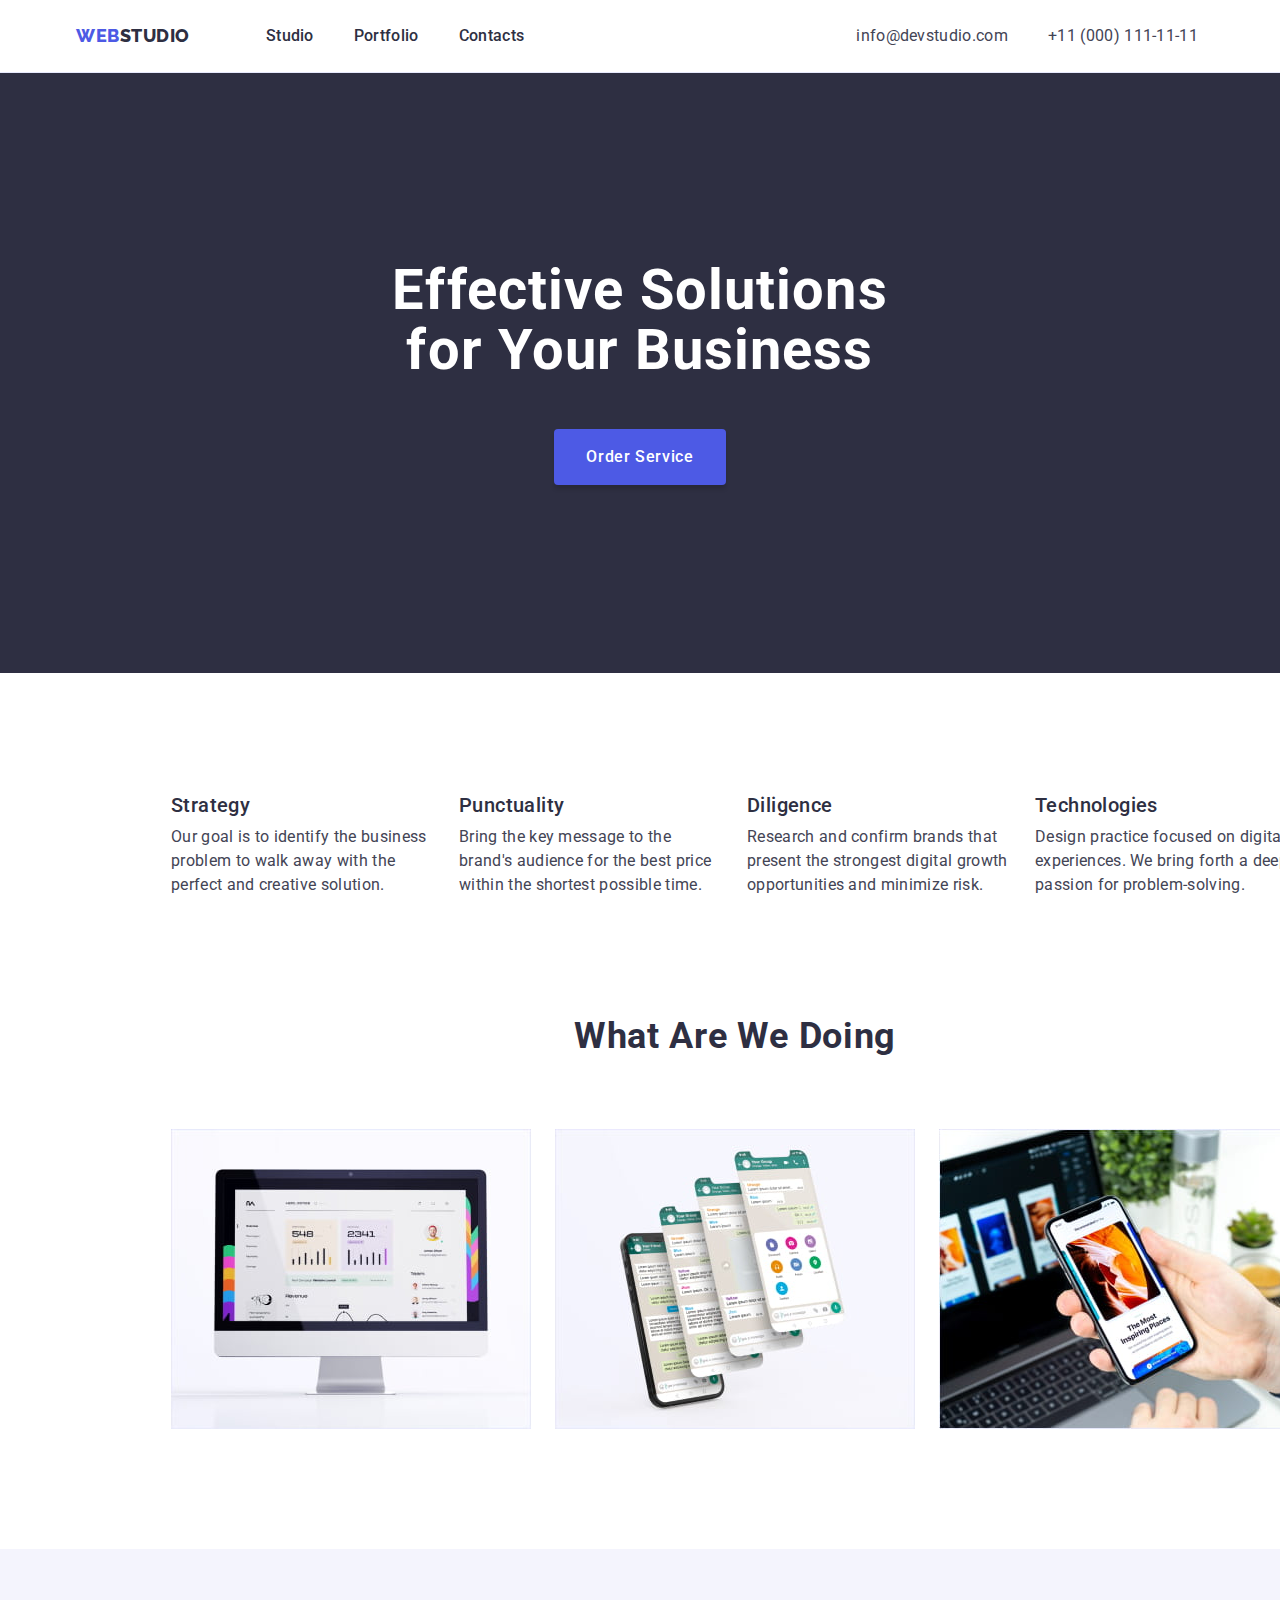
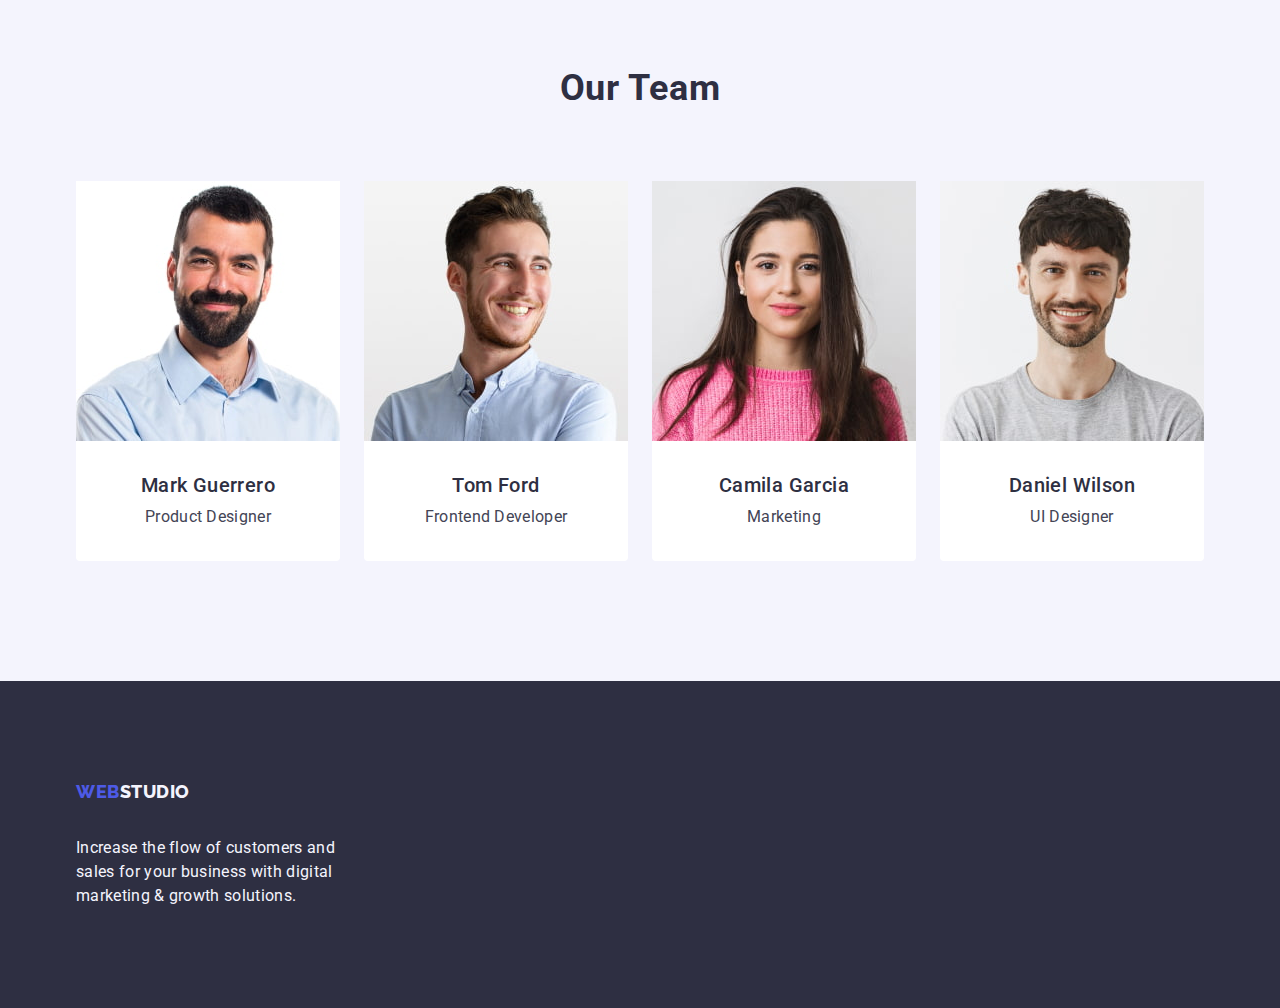
==== index.html @ 3cc07daa "Initial commit" ====
<!DOCTYPE html>
<html lang="en">
<head>
    <meta charset="UTF-8">
    <meta http-equiv="X-UA-Compatible" content="IE=edge">
    <meta name="viewport" content="width=device-width, initial-scale=1.0">
    <title>Document</title>
        <!-- Fonts -->
    <link rel="preconnect" href="https://fonts.googleapis.com">
    <link rel="preconnect" href="https://fonts.gstatic.com" crossorigin>
    <link href="https://fonts.googleapis.com/css2?family=Raleway:wght@800&family=Roboto:wght@400;500;700;900&display=swap"
        rel="stylesheet">
        <!-- Normalize -->
        <link rel="stylesheet" href="https://cdn.jsdelivr.net/npm/modern-normalize@2.0.0/modern-normalize.min.css">
        <!-- Custom styles -->
        <link href="./css/styles.css" rel="stylesheet">
</head>
<body class="page">
    <!-- Header section -->
    <header class="header">
        <div class="header-container container">
        <nav class="header-nav">
        <a class="header-logo link" href="./index.html">Web<span class="header-logo-studio">Studio</span></a>
       
       <ul class="nav-list">
        <li><a class="header-link link" href="./index.html">Studio</a></li>
        <li><a class="header-link link" href="./portfolio.html">Portfolio</a></li>
        <li><a class="header-link link" href="">Contacts</a></li>
       </ul>
        </nav>

       <address class="contacts">
        <ul class="contacts-item" >
        <li class="contacts-items">
            <a class="contacts-link link" href="mailto:info@devstudio.com">info@devstudio.com</a>
        </li>
        <li class="contacts-items">
            <a class="contacts-link link" href="tel:+110001111111">+11 (000) 111-11-11</a>
        </li>
       </ul>
       </address>
        </div>
    </header>
    <!-- Main section -->
    <main class="main">
    <!-- Hero section -->
        <section class="hero-section">
            <div class="hero-container container">
            <h1 class="hero-title">Effective Solutions for Your Business</h1>
            <button class="hero-button" type="button">Order Service</button>    
            </div>
        </section>
    <!-- Benefits section -->
        <section class="section-benefits">
            <div class="benefits-container container">
                <h2 class="visually-hidden">Lorem ipsum</h2>
                <ul class="benefits-item list" >
                    <li class="benefits-items">
                        <h3 class="benefits-title">Strategy</h3>
                        <p class="benefits-text">
                            Our goal is to identify the business
                        problem to walk away with the perfect and creative solution.
                        </p>
                    </li>
                    <li class="benefits-items">
                        <h3 class="benefits-title">Punctuality</h3>
                        <p class="benefits-text">
                            Bring the key message to the brand's audience for the best price within the shortest possible time.
                        </p>
                    </li>
                    <li class="benefits-items">
                        <h3 class="benefits-title">Diligence</h3>
                        <p class="benefits-text">
                            Research and confirm brands that present the strongest digital growth opportunities and minimize risk. 
                        </p>
                    </li>
                    <li class="benefits-items">
                        <h3 class="benefits-title">Technologies</h3>
                        <p class="benefits-text">
                            Design practice focused on digital experiences. We bring forth a deep passion for problem-solving.
                        </p>
                    </li>
                </ul>
            </div>
        </section>
    <!-- What are we doing section -->
        <section class="section-work">
            <div class="work-container container">
                <h2 class="work-title">What are we doing</h2>
                <ul class="work-item list">
                    <li class="work-items">
                <img src="./images/section-2/img-1.jpg" alt="computer screen" width="360" height="300">
                    </li>
                    <li class="work-items">
                <img src="./images/section-2/img-2.jpg" alt="phone with screenshots" width="360" height="300">
                    </li>
                    <li class="work-items">
                <img src="./images/section-2/img-3.jpg" alt="the phone on the background of the laptop" width="360" height="300">
                    </li>
                </ul>
            </div>
        </section>
    <!-- Our Team section -->
        <section class="section-team">
            <div class="team-container container">
                <h2 class="team-headline">Our Team</h2>
                <ul class="team-item list">
                    <li class="team-items">
                    <img class="team-img" src="./images/section-3/img-1.jpg" alt="Men" width="264" height="260">
                    <div class="team-text-container">
                    <h3 class="team-title">Mark Guerrero</h3>
                    <p class="team-text">Product Designer</p>
                    </div>
                    </li>
                    <li class="team-items">
                    <img class="team-img" src="./images/section-3/img-2.jpg" alt="Men" width="264" height="260">
                    <div class="team-text-container">
                    <h3 class="team-title">Tom Ford</h3>
                    <p class="team-text">Frontend Developer</p>
                    </div>
                    </li>
                    <li class="team-items">
                    <img class="team-img" src="./images/section-3/img-3.jpg" alt="Women" width="264" height="260">
                    <div class="team-text-container">
                    <h3 class="team-title">Camila Garcia</h3>
                    <p class="team-text">Marketing</p>
                    </div>
                    </li>
                    <li class="team-items">
                    <img class="team-img" src="./images/section-3/img-4.jpg" alt="Men" width="264" height="260">
                    <div class="team-text-container">
                    <h3 class="team-title">Daniel Wilson</h3>
                    <p class="team-text">UI Designer</p>
                    </div>
                    </li>
                </ul>
            </div>
        </section>
    </main>
    <!-- Footer section -->
    <footer class="footer">
        <div class="footer-container container">
        <a class="footer-logo link" href="./index.html">Web<span class="footer-logo-studio">Studio</span></a>
        <p class="footer-text">
            Increase the flow of customers and sales for your business with digital marketing & growth solutions.
        </p>
        </div>
    </footer>
</body>
</html>
---- css/styles.css ----
*,
*::before,
*::after {
    box-sizing: border-box;
}

h1,h2,h3,h4,h5,h6,p{
    margin-top: 0;
    margin-bottom: 0;
}

ul{
    margin-top: 0;
    margin-bottom: 0;
    padding-left: 0;
    list-style-type: none;
}

img{
    display: block;
}

:root {
    --brand-color:#434455;
    --primary-white-color: #ffffff;
    --title-color:#2e2f42;
    --primary-accent-color:#4D5AE5;
    --secondary-accent-color:#404BBF;
    --secondary-white-color:#F4F4FD;
    --bg-color:#2E2F42;
    --bg-btn-color:#4D5AE5;
    --bg-white-color: #ffffff;
    --filtr-btn-color:#E7E9FC;
}

.container{
    width: 1158px;
    margin: 0 auto;
    padding: 0 15px;
}

.page {
    font-family: "Roboto", sans-serif;
    color:var(--brand-color);
    background-color: var(--bg-white-color);
    height: 100%;
}

     /* Header styles */
.header{
    border-bottom: 1px solid #E7E9FC;
    background-color: #ffffff;
    display: flex;
    justify-content:flex-start;
    align-items: center;
    flex-shrink: 0;
}

.header-container{
    display: flex;
}

.header-nav{
    display: flex;
    align-items: center;
} 

.header-logo {
    font-family:"Raleway",sans-serif;
    font-weight: 800;
    font-size: 18px;
    line-height: 1.17;
    letter-spacing: 0.03em;
    text-transform: uppercase;
    color: var(--primary-accent-color);
    display: flex;
    height: 24px;
    align-items: center;
    flex-shrink: 0;
    margin-right: 76px;
}

.link{
    text-decoration: none;
}

.header-logo-studio{
    color:var(--title-color);
}

.nav-list{
    display: flex;
    gap: 40px;
    align-items: center;
    margin-right: 332px;
}
    
.header-link {
    display: flex;
    font-weight: 500;
    line-height: 1.5;
    letter-spacing: 0.02em;
    color: var(--title-color);
    padding:24px 0;
}

.header-link:hover,
.header-link:focus{
    color:var(--secondary-accent-color);
}

.contacts{
    font-style:normal;
}

.contacts-item{
    display: flex;
    gap: 40px;
    align-items: center;
}

.contacts-link {
    display: flex;
    line-height: 1.5;
    letter-spacing: 0.02em;
    color:var(--brand-color);
    list-style-type:none;
    padding: 24px 0;
} 

.contacts-link:hover,
.contacts-link:focus{
    color: var(--secondary-accent-color);
}

/* Hero styles */

.hero-section {
    background-color: var(--bg-color);
    flex-shrink: 0;
    padding: 188px 0;

}
    
.hero-title {
    font-size: 56px;
    line-height: 1.07;
    text-align: center;
    letter-spacing: 0.02em;
    color:var(--primary-white-color);
    max-width: 496px;
    margin-right: auto;
    margin-left: auto;
    padding-bottom: 48px;
}
    
.hero-button {
    font-family: "Roboto", sans-serif;
    background-color: var(--bg-btn-color);
    font-size: 16px;
    cursor: pointer;
    font-weight: 500;
    line-height: 1.5;
    letter-spacing:0.04em;
    color:var(--primary-white-color);
    border-radius: 4px;
    box-shadow: 0px 4px 4px 0px rgba(0, 0, 0, 0.15);
    display: block;
    min-width: 169px;
    padding: 16px 32px;
    border: none;
    align-items: flex-start;
    gap: 10px;
    margin-right: auto;
    margin-left: auto;
}


.hero-button:hover,
.hero-button:focus{
    background-color:var(--secondary-accent-color);
}

/* Benefits styles */

.visually-hidden {
    position: absolute;
    width: 1px;
    height: 1px;
    margin: -1px;
    border: 0;
    padding: 0;

    white-space: nowrap;
    clip-path: inset(100%);
    clip: rect(0 0 0 0);
    overflow: hidden;
}

.section-benefits{
    padding: 120px 0;
    margin: 0 156px;
}
.benefits-title {
    font-weight: 500;
    font-size: 20px;
    line-height: 1.2;
    letter-spacing: 0.02em;
    color:var(--title-color);
    margin-bottom: 8px;
}

.benefits-item{
    display: flex;
    gap: 24px;

}

.benefits-items{
    width: calc((100% - 72px) / 4);
}

.benefits-text {
    line-height: 1.5;
    letter-spacing: 0.02em;
    color:var(--brand-color);
}

/* Work styles */
.section-work{
    flex-shrink: 0;
    margin-right: 156px;
    margin-left: 156px;
    padding-bottom: 120px;
}


.work-title{
    font-size: 36px;
    line-height: 1.11;
    text-align: center;
    letter-spacing: 0.02em;
    text-transform: capitalize;
    color: var(--title-color); 
    margin-bottom: 72px;
}

.work-item{
    display: flex;
    gap: 24px;
}

.work-items{
    width: calc((100% - 48px) / 3);
}


/* Team styles */
.team-headline{
    font-size: 36px;
    line-height: 1.11;
    text-align: center;
    letter-spacing: 0.02em;
    text-transform: capitalize;
    color: var(--title-color);
    background-color: var(--secondary-white-color);
    margin-bottom: 72px;
}

.section-team{
    background-color: var(--secondary-white-color);
    flex-shrink: 0;
    padding: 120px 0;

}
    
 .team-title {
    font-weight: 500;
    font-size: 20px;
    line-height: 1.2;
    text-align: center;
    letter-spacing: 0.02em;
    color:var(--title-color);
    margin-bottom: 8px;
}

.team-items{
    width: calc((100% - 72px) / 4);
    background-color: var(--primary-white-color);
    border-radius: 0px 0px 4px 4px;
    width: 264px; 
    
}

.team-item{
    display: flex;
    gap: 24px;
}

.team-text-container{
    padding: 32px 16px;

}
    
.team-text {
    line-height: 1.5;
    text-align: center;
    letter-spacing: 0.02em;
    color:var(--brand-color);}

/* Footer styles */
.footer {
    background-color: var(--bg-color);
    flex-shrink: 0;
    padding: 100px 0;
}

.footer-logo{
    font-family: "Raleway", sans-serif;
        font-weight: 800;
        font-size: 18px;
        line-height: 1.17;
        letter-spacing: 0.03em;
        text-transform: uppercase;
        color: var(--primary-accent-color);
        display: inline-block;
        margin-bottom: 16px;
}

.footer-logo-studio {
    color:var(--secondary-white-color);
}

.footer-text {
    line-height: 1.5;
    letter-spacing: 0.02em;
    color:var(--secondary-white-color);
    margin-top: 18px;
    flex-shrink: 0;
    width: 264px;
}

 /* Portfolio styles */

 .section-main{
    padding-top: 96px;
    padding-bottom: 120px;
    margin: 0 auto;

 }

.filtr-list{
    display: flex;
    justify-content: center;
    align-items: flex-start;
    gap: 24px;
    list-style-type: none;
    margin-bottom: 72px;
}

.filtr-button{
    font-family: "Roboto", sans-serif;
    font-size: 16px;
    font-weight: 500;
    line-height: 1.5;
    text-align: center;
    letter-spacing:0.04em;
    color:var(--bg-btn-color);
    cursor: pointer;
    background-color: var(--secondary-white-color);
    display: flex;
    padding: 12px 24px;
    align-items: flex-start;
    border-radius: 4px;
    border: 1px solid var(--filtr-btn-color);
}

.filtr-button:hover,
.filtr-button:focus{
  border: 1px solid transparent;
}    

.filtr-title {
    font-weight: 500;
    font-size: 20px;
    line-height: 1.2;
    letter-spacing: 0.02em;
    color: var(--title-color);
    margin-bottom: 8px;
}

.filtr-title:hover,
.filtr-title:focus{
    color: var(--secondary-accent-color);
}

.text-border {
    border: 1px solid #E7E9FC;
    border-top: none;
    padding: 32px 16px;
}

.filtr-text {
    line-height: 1.5;
    letter-spacing: 0.02em;
    color:var(--brand-color);
}

.card-items{
    display: flex;
    flex-wrap: wrap;
    column-gap: 24px;
    row-gap: 48px;
    list-style-type: none;
}

.card-item{
    width: calc((100% - 48px) / 3);
}
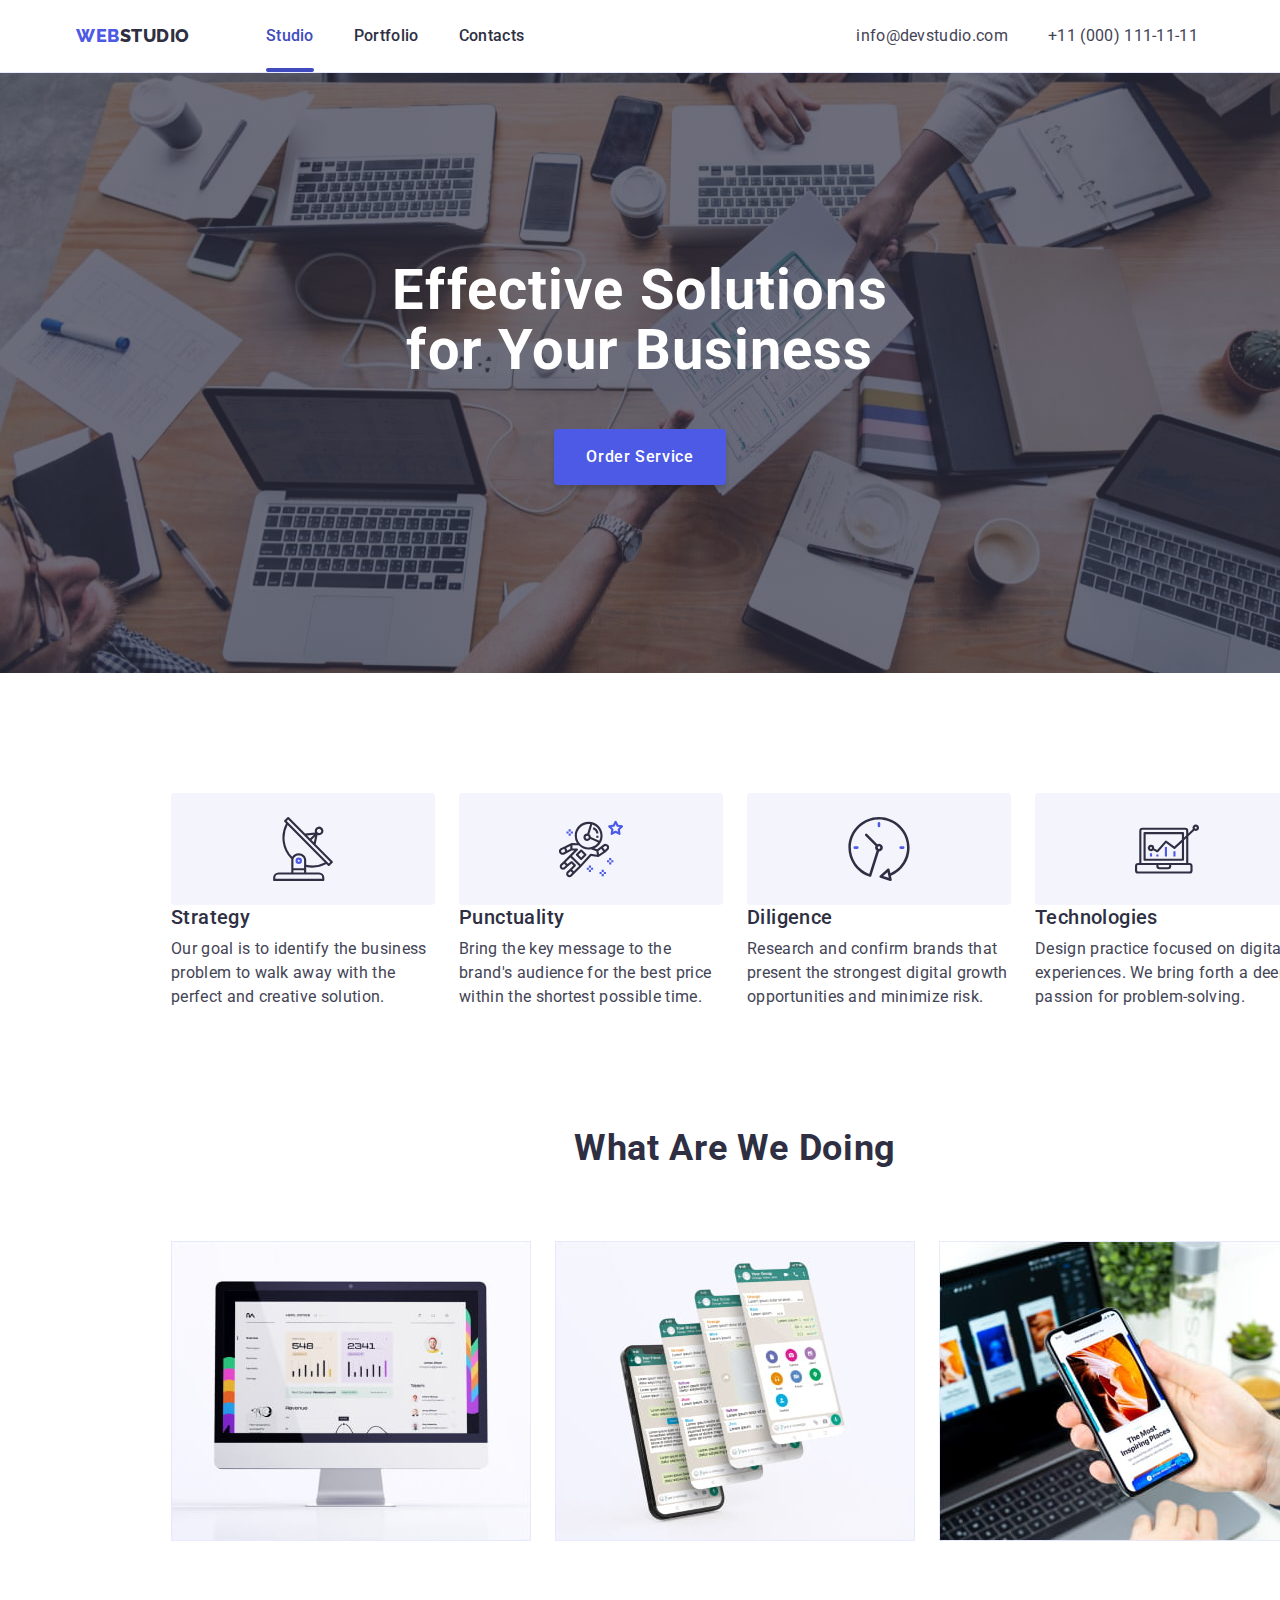
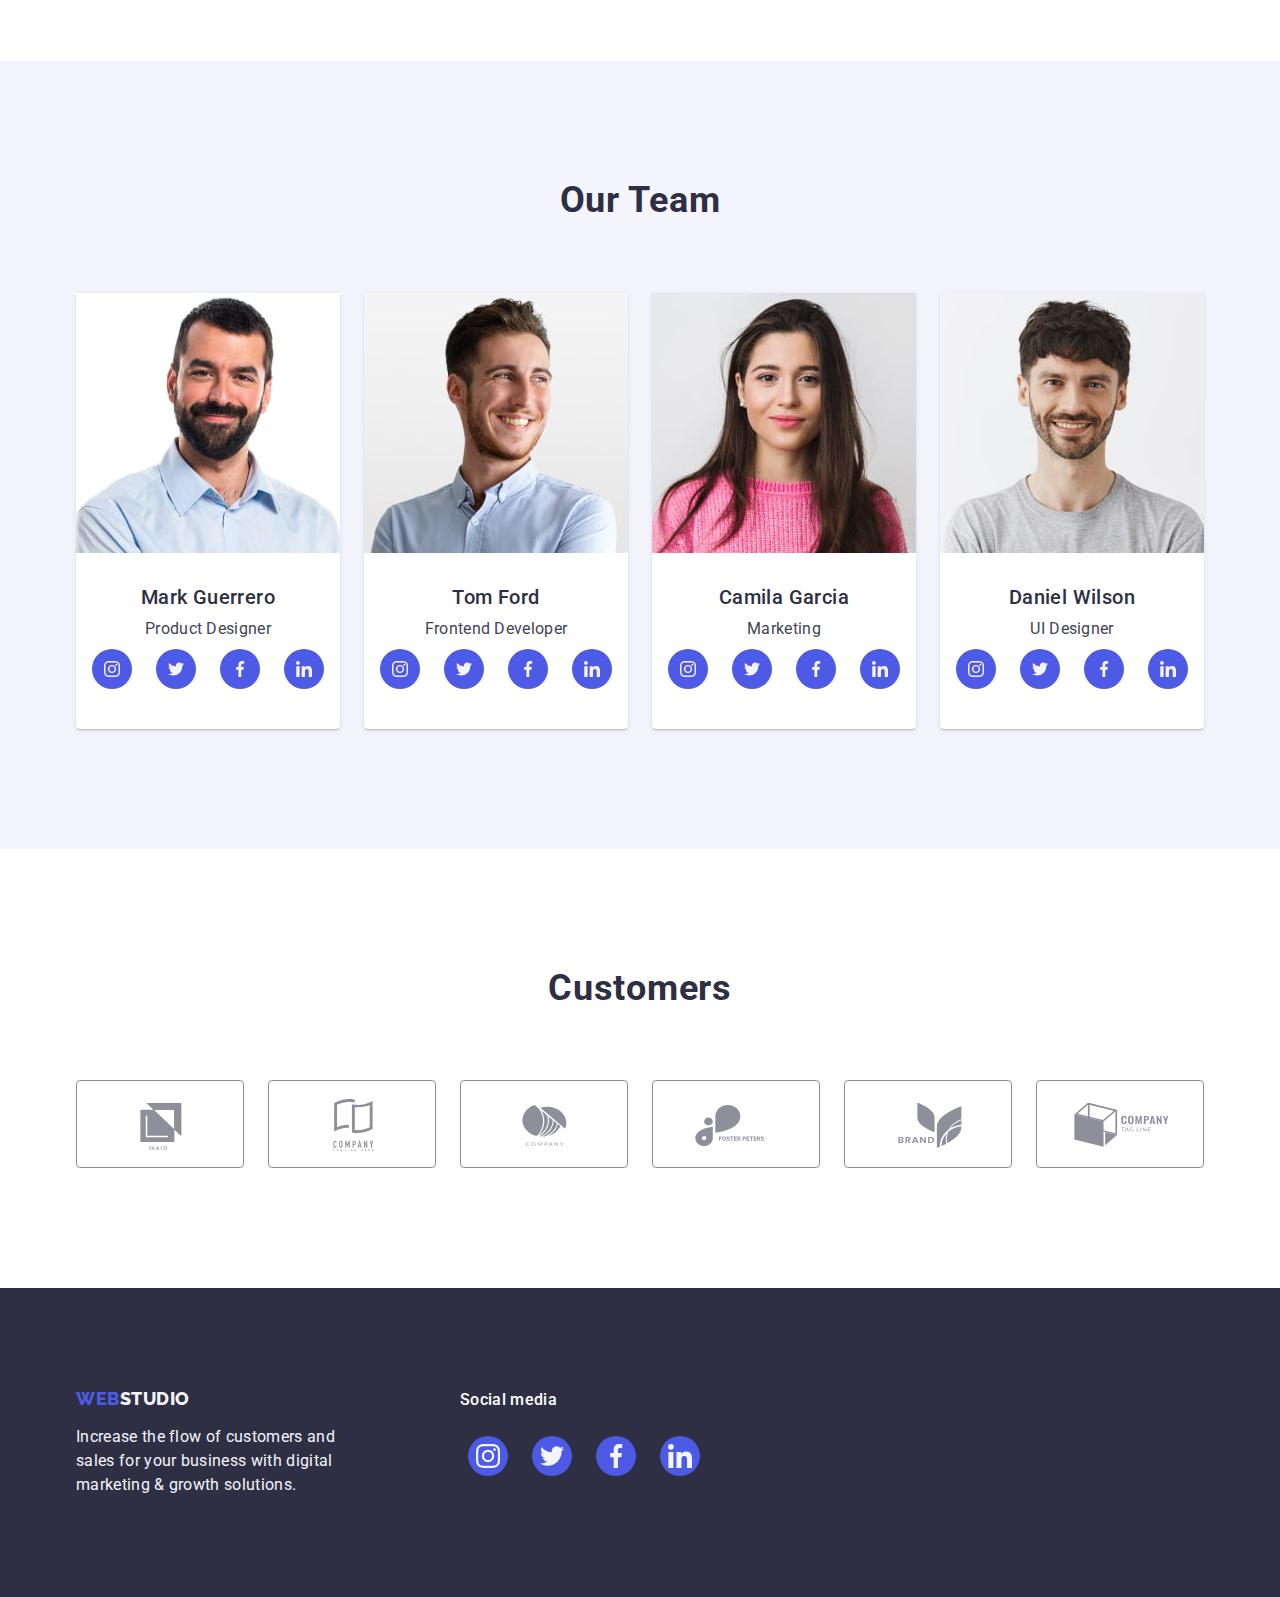
==== commit 292febed: "Summary" ====
--- a/index.html
+++ b/index.html
@@ -23,7 +23,7 @@
         <a class="header-logo link" href="./index.html">Web<span class="header-logo-studio">Studio</span></a>
        
        <ul class="nav-list">
-        <li><a class="header-link link" href="./index.html">Studio</a></li>
+        <li><a class="header-link link current" href="./index.html">Studio</a></li>
         <li><a class="header-link link" href="./portfolio.html">Portfolio</a></li>
         <li><a class="header-link link" href="">Contacts</a></li>
        </ul>
@@ -47,7 +47,7 @@
         <section class="hero-section">
             <div class="hero-container container">
             <h1 class="hero-title">Effective Solutions for Your Business</h1>
-            <button class="hero-button" type="button">Order Service</button>    
+            <button class="hero-button" type="button" data-modal-open>Order Service</button>    
             </div>
         </section>
     <!-- Benefits section -->
@@ -56,6 +56,11 @@
                 <h2 class="visually-hidden">Lorem ipsum</h2>
                 <ul class="benefits-item list" >
                     <li class="benefits-items">
+                        <div class="benefits-link">
+                            <svg class="benefits-icon" width="64" height="64">
+                                <use href="./images/sprite.svg#antenna"></use>
+                            </svg>
+                        </div>
                         <h3 class="benefits-title">Strategy</h3>
                         <p class="benefits-text">
                             Our goal is to identify the business
@@ -63,18 +68,33 @@
                         </p>
                     </li>
                     <li class="benefits-items">
+                        <div class="benefits-link">
+                            <svg class="benefits-icon" width="64" height="64">
+                                <use href="./images/sprite.svg#astronaut"></use>
+                            </svg>
+                        </div>
                         <h3 class="benefits-title">Punctuality</h3>
                         <p class="benefits-text">
                             Bring the key message to the brand's audience for the best price within the shortest possible time.
                         </p>
                     </li>
                     <li class="benefits-items">
+                        <div class="benefits-link">
+                            <svg class="benefits-icon" width="64" height="64">
+                                <use href="./images/sprite.svg#clock"></use>
+                            </svg>
+                        </div>
                         <h3 class="benefits-title">Diligence</h3>
                         <p class="benefits-text">
                             Research and confirm brands that present the strongest digital growth opportunities and minimize risk. 
                         </p>
                     </li>
                     <li class="benefits-items">
+                        <div class="benefits-link">
+                            <svg class="benefits-icon" width="64" height="64">
+                                <use href="./images/sprite.svg#diagram"></use>
+                            </svg>
+                        </div>
                         <h3 class="benefits-title">Technologies</h3>
                         <p class="benefits-text">
                             Design practice focused on digital experiences. We bring forth a deep passion for problem-solving.
@@ -110,6 +130,36 @@
                     <div class="team-text-container">
                     <h3 class="team-title">Mark Guerrero</h3>
                     <p class="team-text">Product Designer</p>
+                    <ul class="team-icon-list">
+                        <li class="team-icon-item">
+                            <a class="team-link" href="" aria-label="Instagram"> 
+                                <svg class="team-icon" width="16" height="16">
+                                    <use href="./images/sprite.svg#instagram"></use>
+                                </svg>
+                            </a>
+                        </li>
+                        <li class="team-icon-item">
+                            <a class="team-link" href="" aria-label="Twitter">
+                                <svg class="team-icon" width="16" height="16">
+                                    <use href="./images/sprite.svg#twitter"></use>
+                                </svg>
+                            </a>
+                        </li>
+                        <li class="team-icon-item">
+                            <a class="team-link" href="" aria-label="Facebook"> 
+                                <svg class="team-icon" width="16" height="16">
+                                    <use href="./images/sprite.svg#facebook"></use>
+                                </svg>
+                            </a>
+                        </li>
+                        <li class="team-icon-item">
+                            <a class="team-link" href="" aria-label="Linkedin"> 
+                                <svg class="team-icon" width="16" height="16">
+                                    <use href="./images/sprite.svg#linkedin"></use>
+                                </svg>
+                            </a>
+                        </li>
+                    </ul>
                     </div>
                     </li>
                     <li class="team-items">
@@ -117,6 +167,36 @@
                     <div class="team-text-container">
                     <h3 class="team-title">Tom Ford</h3>
                     <p class="team-text">Frontend Developer</p>
+                    <ul class="team-icon-list">
+                        <li class="team-icon-item">
+                            <a class="team-link" href="" aria-label="Instagram">
+                                <svg class="team-icon" width="16" height="16">
+                                    <use href="./images/sprite.svg#instagram"></use>
+                                </svg>
+                            </a>
+                        </li>
+                        <li class="team-icon-item">
+                            <a class="team-link" href="" aria-label="Twitter">
+                                <svg class="team-icon" width="16" height="16">
+                                    <use href="./images/sprite.svg#twitter"></use>
+                                </svg>
+                            </a>
+                        </li>
+                        <li class="team-icon-item">
+                            <a class="team-link" href="" aria-label="Facebook">
+                                <svg class="team-icon" width="16" height="16">
+                                    <use href="./images/sprite.svg#facebook"></use>
+                                </svg>
+                            </a>
+                        </li>
+                        <li class="team-icon-item">
+                            <a class="team-link" href="" aria-label="Linkedin">
+                                <svg class="team-icon" width="16" height="16">
+                                    <use href="./images/sprite.svg#linkedin"></use>
+                                </svg>
+                            </a>
+                        </li>
+                    </ul>
                     </div>
                     </li>
                     <li class="team-items">
@@ -124,6 +204,36 @@
                     <div class="team-text-container">
                     <h3 class="team-title">Camila Garcia</h3>
                     <p class="team-text">Marketing</p>
+                    <ul class="team-icon-list">
+                        <li class="team-icon-item">
+                            <a class="team-link" href="" aria-label="Instagram">
+                                <svg class="team-icon" width="16" height="16">
+                                    <use href="./images/sprite.svg#instagram"></use>
+                                </svg>
+                            </a>
+                        </li>
+                        <li class="team-icon-item">
+                            <a class="team-link" href="" aria-label="Twitter">
+                                <svg class="team-icon" width="16" height="16">
+                                    <use href="./images/sprite.svg#twitter"></use>
+                                </svg>
+                            </a>
+                        </li>
+                        <li class="team-icon-item">
+                            <a class="team-link" href="" aria-label="Facebook">
+                                <svg class="team-icon" width="16" height="16">
+                                    <use href="./images/sprite.svg#facebook"></use>
+                                </svg>
+                            </a>
+                        </li>
+                        <li class="team-icon-item">
+                            <a class="team-link" href="" aria-label="Linkedin">
+                                <svg class="team-icon" width="16" height="16">
+                                    <use href="./images/sprite.svg#linkedin"></use>
+                                </svg>
+                            </a>
+                        </li>
+                    </ul>
                     </div>
                     </li>
                     <li class="team-items">
@@ -131,7 +241,87 @@
                     <div class="team-text-container">
                     <h3 class="team-title">Daniel Wilson</h3>
                     <p class="team-text">UI Designer</p>
+                    <ul class="team-icon-list">
+                        <li class="team-icon-item">
+                            <a class="team-link" href="" aria-label="Instagram">
+                                <svg class="team-icon" width="16" height="16">
+                                    <use href="./images/sprite.svg#instagram"></use>
+                                </svg>
+                            </a>
+                        </li>
+                        <li class="team-icon-item">
+                            <a class="team-link" href="" aria-label="Twitter">
+                                <svg class="team-icon" width="16" height="16">
+                                    <use href="./images/sprite.svg#twitter"></use>
+                                </svg>
+                            </a>
+                        </li>
+                        <li class="team-icon-item">
+                            <a class="team-link" href="" aria-label="Facebook">
+                                <svg class="team-icon" width="16" height="16">
+                                    <use href="./images/sprite.svg#facebook"></use>
+                                </svg>
+                            </a>
+                        </li>
+                        <li class="team-icon-item">
+                            <a class="team-link" href="" aria-label="Linkedin">
+                                <svg class="team-icon" width="16" height="16">
+                                    <use href="./images/sprite.svg#linkedin"></use>
+                                </svg>
+                            </a>
+                        </li>
+                    </ul>
                     </div>
+                    </li>
+                </ul>
+            </div>
+        </section>
+    <!-- Customer section -->
+        <section class="customer-section">
+            <div class="container">
+                <h2 class="customer-title">Customers</h2>
+                <ul class="customer-list">
+                    <li class="customer-item">
+                        <a class="customer-link" href="" aria-label="Logo-1">
+                            <svg class="customer-icon" width="104" height="56">
+                                <use href="./images/sprite.svg#logo-1"></use>
+                            </svg>
+                        </a>
+                    </li>
+                    <li class="customer-item">
+                        <a class="customer-link" href="" aria-label="Logo-2">
+                            <svg class="customer-icon" width="104" height="56">
+                                <use href="./images/sprite.svg#logo-2"></use>
+                            </svg>
+                        </a>
+                    </li>
+                    <li class="customer-item">
+                        <a class="customer-link" href="" aria-label="Logo-3">
+                            <svg class="customer-icon" width="104" height="56">
+                                <use href="./images/sprite.svg#logo-3"></use>
+                            </svg>
+                        </a>
+                    </li>
+                    <li class="customer-item">
+                        <a class="customer-link" href="" aria-label="Logo-4">
+                            <svg class="customer-icon" width="104" height="56">
+                                <use href="./images/sprite.svg#logo-4"></use>
+                            </svg>
+                        </a>
+                    </li>
+                    <li class="customer-item">
+                        <a class="customer-link" href="" aria-label="Logo-5">
+                            <svg class="customer-icon" width="104" height="56">
+                                <use href="./images/sprite.svg#logo-5"></use>
+                            </svg>
+                        </a>
+                    </li>
+                    <li class="customer-item">
+                        <a class="customer-link" href="" aria-label="Logo-6">
+                            <svg class="customer-icon" width="104" height="56">
+                                <use href="./images/sprite.svg#logo-6"></use>
+                            </svg>
+                        </a>
                     </li>
                 </ul>
             </div>
@@ -140,11 +330,61 @@
     <!-- Footer section -->
     <footer class="footer">
         <div class="footer-container container">
-        <a class="footer-logo link" href="./index.html">Web<span class="footer-logo-studio">Studio</span></a>
-        <p class="footer-text">
-            Increase the flow of customers and sales for your business with digital marketing & growth solutions.
-        </p>
+            <div class="information">
+                <a class="footer-logo link" href="./index.html">Web<span class="footer-logo-studio">Studio</span></a>
+                <p class="footer-text">
+                    Increase the flow of customers and sales for your business with digital marketing & growth solutions.
+                </p>
+            </div>
+            <div class="social-media">
+                <p class="footer-media-text">
+                    Social media
+                </p>
+                <ul class="footer-icon-list">
+                    <li class="footer-icon-item">
+                        <a class="footer-link" href="" aria-label="Instagram">
+                            <svg class="footer-icon" width="24" height="24">
+                                <use href="./images/sprite.svg#instagram"></use>
+                            </svg>
+                        </a>
+                    </li>
+                    <li class="footer-icon-item">
+                        <a class="footer-link" href="" aria-label="Twitter">
+                            <svg class="footer-icon" width="24" height="24">
+                                <use href="./images/sprite.svg#twitter"></use>
+                            </svg>
+                        </a>
+                    </li>
+                    <li class="footer-icon-item">
+                        <a class="footer-link" href="" aria-label="Facebook">
+                            <svg class="footer-icon" width="24" height="24">
+                                <use href="./images/sprite.svg#facebook"></use>
+                            </svg>
+                        </a>
+                    </li>
+                    <li class="footer-icon-item">
+                        <a class="footer-link" href="" aria-label="Linkedin">
+                            <svg class="footer-icon" width="24" height="24">
+                                <use href="./images/sprite.svg#linkedin"></use>
+                            </svg>
+                        </a>
+                    </li>
+                </ul>
+            </div>
         </div>
     </footer>
+    <!-- Modal window -->
+    <div class="backdrop is-hidden" data-modal>
+        <div class="modal">
+            <button class="modal-btn" type="button" data-modal-close>
+                <svg class="modal-icon" width="8" height="8">
+                    <use href="./images/sprite.svg#close-back"></use>
+                </svg>
+            </button>
+        </div>
+    </div>
+
+
+    <script src="./js/modal.js"></script>
 </body>
 </html>--- a/css/styles.css
+++ b/css/styles.css
@@ -31,6 +31,9 @@
     --bg-btn-color:#4D5AE5;
     --bg-white-color: #ffffff;
     --filtr-btn-color:#E7E9FC;
+    --lightslate: #8E8F99;
+    --green: #31D0AA;
+    
 }
 
 .container{
@@ -44,6 +47,22 @@
     color:var(--brand-color);
     background-color: var(--bg-white-color);
     height: 100%;
+}
+
+.header-link.current{
+    color: var(--secondary-accent-color);
+}
+
+.header-link.current::after{
+    content: "";
+    color: var(--secondary-accent-color);
+    border-radius: 2px;
+    background-color: var(--secondary-accent-color);
+    width: 100%;
+    height: 4px;
+    position: absolute;
+    bottom: 0;
+    left: 0;
 }
 
      /* Header styles */
@@ -102,6 +121,8 @@
     letter-spacing: 0.02em;
     color: var(--title-color);
     padding:24px 0;
+    position: relative;
+    transition: color 250ms cubic-bezier(0.4, 0, 0.2, 1);
 }
 
 .header-link:hover,
@@ -126,6 +147,7 @@
     color:var(--brand-color);
     list-style-type:none;
     padding: 24px 0;
+    transition: color 250ms cubic-bezier(0.4, 0, 0.2, 1);
 } 
 
 .contacts-link:hover,
@@ -136,7 +158,13 @@
 /* Hero styles */
 
 .hero-section {
+    max-width: 1440px;
+    margin: 0 auto;
     background-color: var(--bg-color);
+    background-image: linear-gradient(rgba(46, 47, 66, 0.7),
+    rgba(46, 47, 66, 0.7)), url(/images/people-office\ 1.jpg);
+    background-repeat: no-repeat;
+    background-size: cover;
     flex-shrink: 0;
     padding: 188px 0;
 
@@ -173,6 +201,7 @@
     gap: 10px;
     margin-right: auto;
     margin-left: auto;
+    transition: background 250ms cubic-bezier(0.4, 0, 0.2, 1);
 }
 
 
@@ -226,6 +255,16 @@
     color:var(--brand-color);
 }
 
+.benefits-link{
+    display: flex;
+    justify-content: center;
+    align-items: center;
+    width: 264px;
+    height: 112px;
+    border-radius: 4px;
+    background: var(--secondary-white-color);
+}
+
 /* Work styles */
 .section-work{
     flex-shrink: 0;
@@ -289,6 +328,7 @@
     background-color: var(--primary-white-color);
     border-radius: 0px 0px 4px 4px;
     width: 264px; 
+    box-shadow: 0px 2px 1px 0px rgba(46, 47, 66, 0.08), 0px 1px 1px 0px rgba(46, 47, 66, 0.16), 0px 1px 6px 0px rgba(46, 47, 66, 0.08);
     
 }
 
@@ -307,6 +347,32 @@
     text-align: center;
     letter-spacing: 0.02em;
     color:var(--brand-color);}
+
+.team-icon-list{
+    display: flex;
+    justify-content: center;
+    gap: 24px;
+    padding: 8px;
+}
+
+.team-link{
+    display: flex;
+    justify-content: center;
+    align-items: center;
+    width: 40px;
+    height: 40px;
+    background-color: var(--bg-btn-color);
+    border-radius: 50%;
+    transition: background 250ms cubic-bezier(0.4, 0, 0.2, 1);
+}
+
+.team-icon{
+    fill: var(--secondary-white-color);
+}
+
+.team-link:hover{
+    background-color: var(--secondary-accent-color);
+}
 
 /* Footer styles */
 .footer {
@@ -315,16 +381,25 @@
     padding: 100px 0;
 }
 
+.footer-container{
+    display: flex;
+    align-items: baseline;
+}
+
+.information{
+    margin-right: 120px;
+} 
+
 .footer-logo{
     font-family: "Raleway", sans-serif;
-        font-weight: 800;
-        font-size: 18px;
-        line-height: 1.17;
-        letter-spacing: 0.03em;
-        text-transform: uppercase;
-        color: var(--primary-accent-color);
-        display: inline-block;
-        margin-bottom: 16px;
+    font-weight: 800;
+    font-size: 18px;
+    line-height: 1.17;
+    letter-spacing: 0.03em;
+    text-transform: uppercase;
+    color: var(--primary-accent-color);
+    display: inline-block;
+    margin-bottom: 16px;
 }
 
 .footer-logo-studio {
@@ -335,9 +410,42 @@
     line-height: 1.5;
     letter-spacing: 0.02em;
     color:var(--secondary-white-color);
-    margin-top: 18px;
     flex-shrink: 0;
     width: 264px;
+}
+
+.footer-media-text{
+    color: var(--primary-white-color);
+    font-weight: 500;
+    line-height: 1.5;
+    letter-spacing: 0.32px;
+    padding-bottom: 16px;
+}
+
+.footer-icon-list {
+    display: flex;
+    justify-content: center;
+    gap: 24px;
+    padding: 8px;
+}
+
+.footer-link {
+    display: flex;
+    justify-content: center;
+    align-items: center;
+    width: 40px;
+    height: 40px;
+    background-color: var(--bg-btn-color);
+    border-radius: 50%;
+    transition: background 250ms cubic-bezier(0.4, 0, 0.2, 1);
+}
+
+.footer-icon {
+    fill: var(--secondary-white-color);
+}
+
+.footer-link:hover {
+    background-color: var(--green);
 }
 
  /* Portfolio styles */
@@ -373,11 +481,18 @@
     align-items: flex-start;
     border-radius: 4px;
     border: 1px solid var(--filtr-btn-color);
+    transition: border 250ms cubic-bezier(0.4, 0, 0.2, 1),
+    box-shadow 250ms cubic-bezier(0.4, 0, 0.2, 1),
+    color 250ms cubic-bezier(0.4, 0, 0.2, 1),
+    background 250ms cubic-bezier(0.4, 0, 0.2, 1);
 }
 
 .filtr-button:hover,
 .filtr-button:focus{
-  border: 1px solid transparent;
+    color: var(--bg-white-color);
+    border: 1px solid transparent;
+    background-color: var(--secondary-accent-color);
+    box-shadow: 0px 2px 2px 0px rgba(0, 0, 0, 0.12), 0px 2px 1px 0px rgba(0, 0, 0, 0.08), 0px 3px 1px 0px rgba(0, 0, 0, 0.10);
 }    
 
 .filtr-title {
@@ -387,6 +502,7 @@
     letter-spacing: 0.02em;
     color: var(--title-color);
     margin-bottom: 8px;
+    transition: color 250ms cubic-bezier(0.4, 0, 0.2, 1); 
 }
 
 .filtr-title:hover,
@@ -416,28 +532,179 @@
 
 .card-item{
     width: calc((100% - 48px) / 3);
-}
-            
-
-
-
-
-
-
-
-
-
-
-
-
-
-
-
-
-
-
-
-
-
-
-
+    transition: box-shadow 250ms cubic-bezier(0.4, 0, 0.2, 1);;
+}
+
+.card-item:hover{
+    box-shadow: 0px 2px 2px 0px rgba(0, 0, 0, 0.12), 0px 2px 1px 0px rgba(0, 0, 0, 0.08), 0px 3px 1px 0px rgba(0, 0, 0, 0.10);
+}
+
+ .customer-title{
+    color: var(--navyblue, #2E2F42);
+        text-align: center;
+        font-family: Roboto;
+        font-size: 36px;
+        font-weight: 700;
+        line-height: 1.1;
+        letter-spacing: 0.72px;
+        text-transform: capitalize;
+        padding-bottom: 72px;
+        padding-top: 120px;
+} 
+
+.customer-list {
+    display: flex;
+    justify-content: center;
+    gap: 24px;
+     padding-bottom: 120px; 
+}
+
+.customer-link {
+    display: flex;
+    justify-content: center;
+    align-items: center;
+    width: 168px;
+    height: 88px;
+    border: 1px solid var(--lightslate, #8E8F99);
+    border-radius: 4px;
+    transition: border 250ms cubic-bezier(0.4, 0, 0.2, 1);
+}
+
+.customer-icon {
+    fill:var(--lightslate, #8E8F99);
+    transition: fill 250ms cubic-bezier(0.4, 0, 0.2, 1);
+}
+
+.customer-link:hover{
+    border-color: var(--secondary-accent-color);
+}
+
+.customer-link:hover .customer-icon{
+    fill:var(--secondary-accent-color);
+}
+
+/* Modal styles */
+
+.backdrop {
+    position: fixed;
+    top: 0;
+    left: 0;
+    width: 100%;
+    height: 100%;
+    background-color: rgba(46, 47, 66, 0.40);
+    transition: opacity 300ms ease-in-out, visibility 300ms ease-in-out;
+}
+
+.backdrop.is-hidden{
+    opacity: 0;
+    pointer-events: none;
+    visibility: hidden;
+
+}
+
+.backdrop.is-hidden .modal{
+    opacity: 0;
+    transform: translateX(-50%) translateY(-70%);
+}
+
+.modal {
+    position: absolute;
+    top: 50%;
+    left: 50%;
+
+
+    transform: translateX(-50%) translateY(-50%);
+
+    width: 408px;
+    height: 584px;
+    flex-shrink: 0;
+    border-radius: 4px;
+    background:  #FCFCFC;
+    box-shadow: 0px 2px 1px 0px rgba(0, 0, 0, 0.20), 0px 1px 3px 0px rgba(0, 0, 0, 0.12), 0px 1px 1px 0px rgba(0, 0, 0, 0.14);
+
+    transition: opacity 300ms ease-in 300ms, transform 300ms ease-in 300ms;
+}
+
+.modal-btn{
+    position: absolute;
+    top: 24px;
+    right: 24px;
+
+    display: flex;
+    justify-content: center;
+    align-items: center;
+
+    padding: 0;
+    width: 24px;
+    height: 24px;
+    cursor: pointer;
+    border-radius: 50%;
+    border: none;
+    background-color: #E7E9FC;
+}
+
+/* Overlay text */
+
+.overlay-text{
+    line-height: 1.5;
+    letter-spacing: 0.32px;
+    color: var(--secondary-white-color);
+    padding-left: 32px;
+    padding-right: 32px;
+    padding-top: 40px;
+
+}
+
+.overlay{
+    width: 100%;
+    height: 100%;
+
+    transform: translateY(100%);
+    transition: transform 250ms cubic-bezier(0.4, 0, 0.2, 1);
+
+
+    position: absolute;
+    top: 0;
+    left: 0;
+    background-color: var(--bg-btn-color);
+}
+
+.card-item-container{
+    position: relative;
+    overflow: hidden;
+}
+
+.card-item:hover .overlay{
+    transform: translateY(0);
+}
+
+
+
+
+
+
+
+
+
+
+
+
+
+
+
+
+
+
+
+
+
+
+
+
+
+
+
+
+
+
+
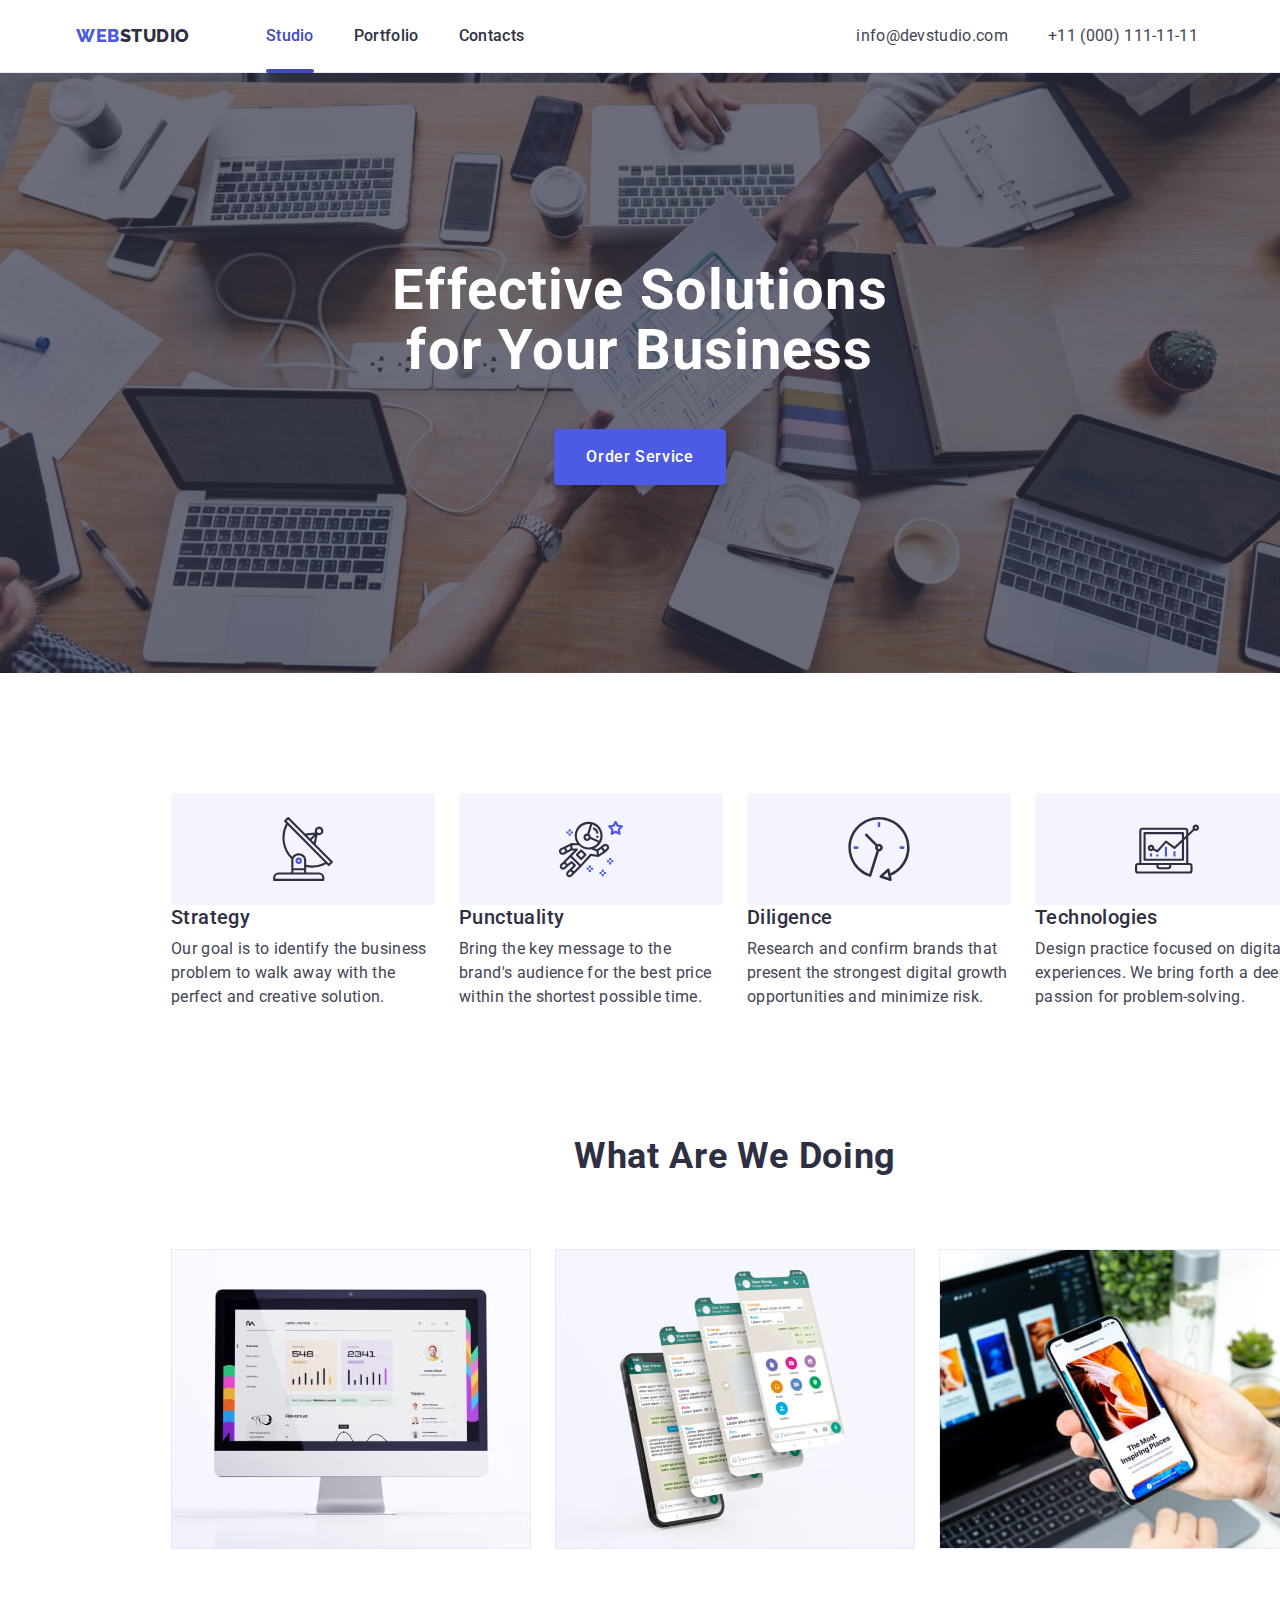
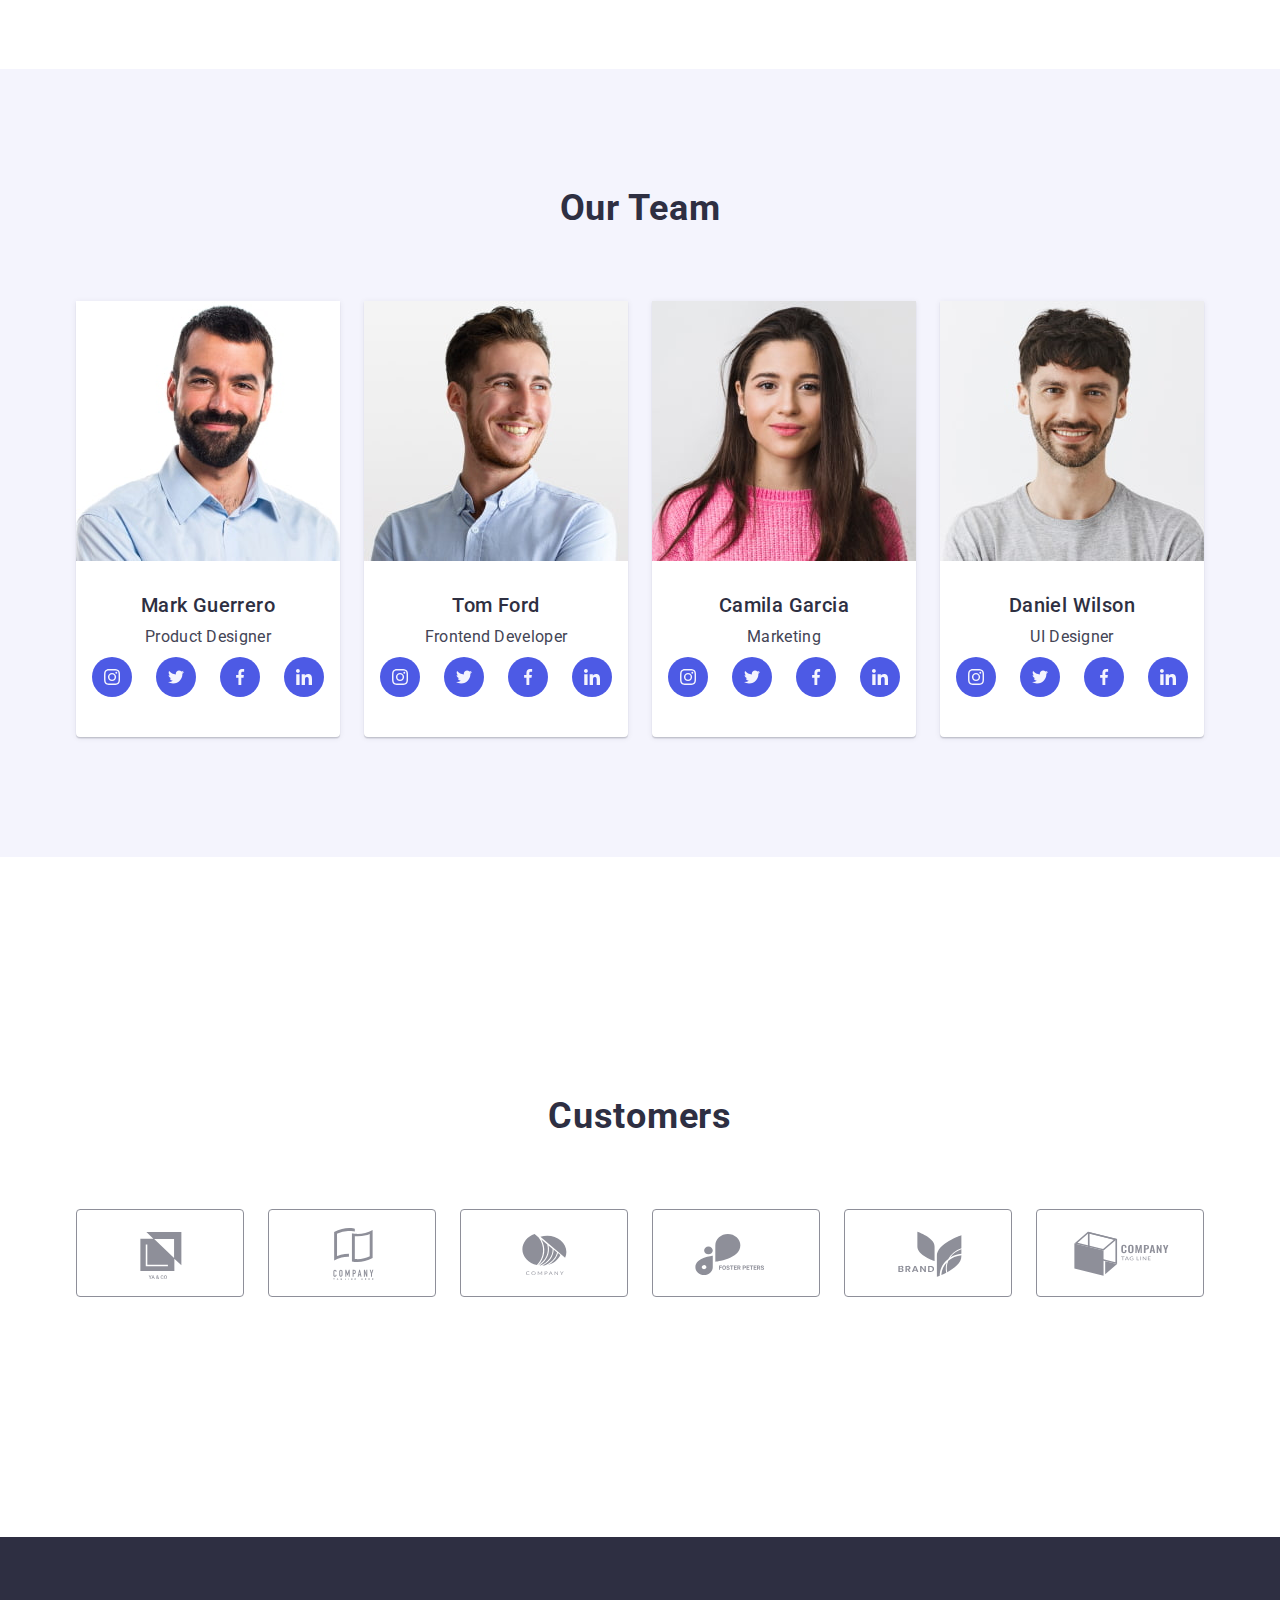
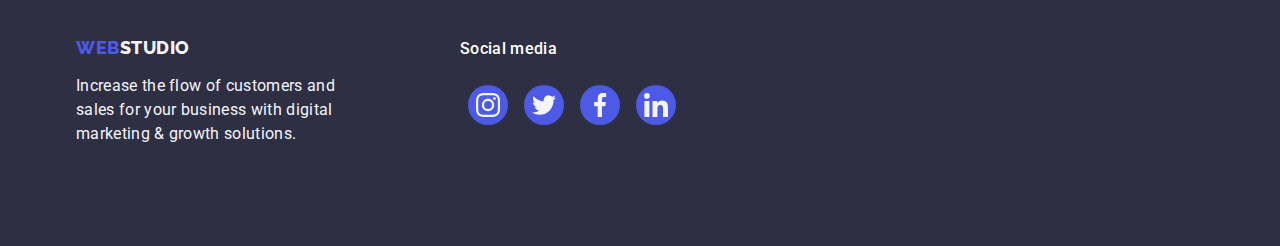
==== commit 2dc9ad7a: "Summary" ====
--- a/index.html
+++ b/index.html
@@ -58,7 +58,7 @@
                     <li class="benefits-items">
                         <div class="benefits-link">
                             <svg class="benefits-icon" width="64" height="64">
-                                <use href="./images/sprite.svg#antenna"></use>
+                                <use href="./images/icons.svg#antenna"></use>
                             </svg>
                         </div>
                         <h3 class="benefits-title">Strategy</h3>
@@ -70,7 +70,7 @@
                     <li class="benefits-items">
                         <div class="benefits-link">
                             <svg class="benefits-icon" width="64" height="64">
-                                <use href="./images/sprite.svg#astronaut"></use>
+                                <use href="./images/icons.svg#astronaut"></use>
                             </svg>
                         </div>
                         <h3 class="benefits-title">Punctuality</h3>
@@ -81,7 +81,7 @@
                     <li class="benefits-items">
                         <div class="benefits-link">
                             <svg class="benefits-icon" width="64" height="64">
-                                <use href="./images/sprite.svg#clock"></use>
+                                <use href="./images/icons.svg#clock"></use>
                             </svg>
                         </div>
                         <h3 class="benefits-title">Diligence</h3>
@@ -92,7 +92,7 @@
                     <li class="benefits-items">
                         <div class="benefits-link">
                             <svg class="benefits-icon" width="64" height="64">
-                                <use href="./images/sprite.svg#diagram"></use>
+                                <use href="./images/icons.svg#diagram"></use>
                             </svg>
                         </div>
                         <h3 class="benefits-title">Technologies</h3>
@@ -134,28 +134,28 @@
                         <li class="team-icon-item">
                             <a class="team-link" href="" aria-label="Instagram"> 
                                 <svg class="team-icon" width="16" height="16">
-                                    <use href="./images/sprite.svg#instagram"></use>
+                                    <use href="./images/icons.svg#instagram"></use>
                                 </svg>
                             </a>
                         </li>
                         <li class="team-icon-item">
                             <a class="team-link" href="" aria-label="Twitter">
                                 <svg class="team-icon" width="16" height="16">
-                                    <use href="./images/sprite.svg#twitter"></use>
+                                    <use href="./images/icons.svg#twitter"></use>
                                 </svg>
                             </a>
                         </li>
                         <li class="team-icon-item">
                             <a class="team-link" href="" aria-label="Facebook"> 
                                 <svg class="team-icon" width="16" height="16">
-                                    <use href="./images/sprite.svg#facebook"></use>
+                                    <use href="./images/icons.svg#facebook"></use>
                                 </svg>
                             </a>
                         </li>
                         <li class="team-icon-item">
                             <a class="team-link" href="" aria-label="Linkedin"> 
                                 <svg class="team-icon" width="16" height="16">
-                                    <use href="./images/sprite.svg#linkedin"></use>
+                                    <use href="./images/icons.svg#linkedin"></use>
                                 </svg>
                             </a>
                         </li>
@@ -171,28 +171,28 @@
                         <li class="team-icon-item">
                             <a class="team-link" href="" aria-label="Instagram">
                                 <svg class="team-icon" width="16" height="16">
-                                    <use href="./images/sprite.svg#instagram"></use>
+                                    <use href="./images/icons.svg#instagram"></use>
                                 </svg>
                             </a>
                         </li>
                         <li class="team-icon-item">
                             <a class="team-link" href="" aria-label="Twitter">
                                 <svg class="team-icon" width="16" height="16">
-                                    <use href="./images/sprite.svg#twitter"></use>
+                                    <use href="./images/icons.svg#twitter"></use>
                                 </svg>
                             </a>
                         </li>
                         <li class="team-icon-item">
                             <a class="team-link" href="" aria-label="Facebook">
                                 <svg class="team-icon" width="16" height="16">
-                                    <use href="./images/sprite.svg#facebook"></use>
+                                    <use href="./images/icons.svg#facebook"></use>
                                 </svg>
                             </a>
                         </li>
                         <li class="team-icon-item">
                             <a class="team-link" href="" aria-label="Linkedin">
                                 <svg class="team-icon" width="16" height="16">
-                                    <use href="./images/sprite.svg#linkedin"></use>
+                                    <use href="./images/icons.svg#linkedin"></use>
                                 </svg>
                             </a>
                         </li>
@@ -208,28 +208,28 @@
                         <li class="team-icon-item">
                             <a class="team-link" href="" aria-label="Instagram">
                                 <svg class="team-icon" width="16" height="16">
-                                    <use href="./images/sprite.svg#instagram"></use>
+                                    <use href="./images/icons.svg#instagram"></use>
                                 </svg>
                             </a>
                         </li>
                         <li class="team-icon-item">
                             <a class="team-link" href="" aria-label="Twitter">
                                 <svg class="team-icon" width="16" height="16">
-                                    <use href="./images/sprite.svg#twitter"></use>
+                                    <use href="./images/icons.svg#twitter"></use>
                                 </svg>
                             </a>
                         </li>
                         <li class="team-icon-item">
                             <a class="team-link" href="" aria-label="Facebook">
                                 <svg class="team-icon" width="16" height="16">
-                                    <use href="./images/sprite.svg#facebook"></use>
+                                    <use href="./images/icons.svg#facebook"></use>
                                 </svg>
                             </a>
                         </li>
                         <li class="team-icon-item">
                             <a class="team-link" href="" aria-label="Linkedin">
                                 <svg class="team-icon" width="16" height="16">
-                                    <use href="./images/sprite.svg#linkedin"></use>
+                                    <use href="./images/icons.svg#linkedin"></use>
                                 </svg>
                             </a>
                         </li>
@@ -245,28 +245,28 @@
                         <li class="team-icon-item">
                             <a class="team-link" href="" aria-label="Instagram">
                                 <svg class="team-icon" width="16" height="16">
-                                    <use href="./images/sprite.svg#instagram"></use>
+                                    <use href="./images/icons.svg#instagram"></use>
                                 </svg>
                             </a>
                         </li>
                         <li class="team-icon-item">
                             <a class="team-link" href="" aria-label="Twitter">
                                 <svg class="team-icon" width="16" height="16">
-                                    <use href="./images/sprite.svg#twitter"></use>
+                                    <use href="./images/icons.svg#twitter"></use>
                                 </svg>
                             </a>
                         </li>
                         <li class="team-icon-item">
                             <a class="team-link" href="" aria-label="Facebook">
                                 <svg class="team-icon" width="16" height="16">
-                                    <use href="./images/sprite.svg#facebook"></use>
+                                    <use href="./images/icons.svg#facebook"></use>
                                 </svg>
                             </a>
                         </li>
                         <li class="team-icon-item">
                             <a class="team-link" href="" aria-label="Linkedin">
                                 <svg class="team-icon" width="16" height="16">
-                                    <use href="./images/sprite.svg#linkedin"></use>
+                                    <use href="./images/icons.svg#linkedin"></use>
                                 </svg>
                             </a>
                         </li>
@@ -284,42 +284,42 @@
                     <li class="customer-item">
                         <a class="customer-link" href="" aria-label="Logo-1">
                             <svg class="customer-icon" width="104" height="56">
-                                <use href="./images/sprite.svg#logo-1"></use>
+                                <use href="./images/icons.svg#logo-1"></use>
                             </svg>
                         </a>
                     </li>
                     <li class="customer-item">
                         <a class="customer-link" href="" aria-label="Logo-2">
                             <svg class="customer-icon" width="104" height="56">
-                                <use href="./images/sprite.svg#logo-2"></use>
+                                <use href="./images/icons.svg#logo-2"></use>
                             </svg>
                         </a>
                     </li>
                     <li class="customer-item">
                         <a class="customer-link" href="" aria-label="Logo-3">
                             <svg class="customer-icon" width="104" height="56">
-                                <use href="./images/sprite.svg#logo-3"></use>
+                                <use href="./images/icons.svg#logo-3"></use>
                             </svg>
                         </a>
                     </li>
                     <li class="customer-item">
                         <a class="customer-link" href="" aria-label="Logo-4">
                             <svg class="customer-icon" width="104" height="56">
-                                <use href="./images/sprite.svg#logo-4"></use>
+                                <use href="./images/icons.svg#logo-4"></use>
                             </svg>
                         </a>
                     </li>
                     <li class="customer-item">
                         <a class="customer-link" href="" aria-label="Logo-5">
                             <svg class="customer-icon" width="104" height="56">
-                                <use href="./images/sprite.svg#logo-5"></use>
+                                <use href="./images/icons.svg#logo-5"></use>
                             </svg>
                         </a>
                     </li>
                     <li class="customer-item">
                         <a class="customer-link" href="" aria-label="Logo-6">
                             <svg class="customer-icon" width="104" height="56">
-                                <use href="./images/sprite.svg#logo-6"></use>
+                                <use href="./images/icons.svg#logo-6"></use>
                             </svg>
                         </a>
                     </li>
@@ -344,28 +344,28 @@
                     <li class="footer-icon-item">
                         <a class="footer-link" href="" aria-label="Instagram">
                             <svg class="footer-icon" width="24" height="24">
-                                <use href="./images/sprite.svg#instagram"></use>
+                                <use href="./images/icons.svg#instagram"></use>
                             </svg>
                         </a>
                     </li>
                     <li class="footer-icon-item">
                         <a class="footer-link" href="" aria-label="Twitter">
                             <svg class="footer-icon" width="24" height="24">
-                                <use href="./images/sprite.svg#twitter"></use>
+                                <use href="./images/icons.svg#twitter"></use>
                             </svg>
                         </a>
                     </li>
                     <li class="footer-icon-item">
                         <a class="footer-link" href="" aria-label="Facebook">
                             <svg class="footer-icon" width="24" height="24">
-                                <use href="./images/sprite.svg#facebook"></use>
+                                <use href="./images/icons.svg#facebook"></use>
                             </svg>
                         </a>
                     </li>
                     <li class="footer-icon-item">
                         <a class="footer-link" href="" aria-label="Linkedin">
                             <svg class="footer-icon" width="24" height="24">
-                                <use href="./images/sprite.svg#linkedin"></use>
+                                <use href="./images/icons.svg#linkedin"></use>
                             </svg>
                         </a>
                     </li>
@@ -378,7 +378,7 @@
         <div class="modal">
             <button class="modal-btn" type="button" data-modal-close>
                 <svg class="modal-icon" width="8" height="8">
-                    <use href="./images/sprite.svg#close-back"></use>
+                    <use href="./images/icons.svg#close-back"></use>
                 </svg>
             </button>
         </div>
--- a/css/styles.css
+++ b/css/styles.css
@@ -63,6 +63,7 @@
     position: absolute;
     bottom: 0;
     left: 0;
+    bottom: -1px;
 }
 
      /* Header styles */
@@ -73,6 +74,9 @@
     justify-content:flex-start;
     align-items: center;
     flex-shrink: 0;
+    box-shadow: 0px 2px 1px rgba(46, 47, 66, 0.08),
+        0px 1px 1px rgba(46, 47, 66, 0.16),
+        0px 1px 6px rgba(46, 47, 66, 0.08);
 }
 
 .header-container{
@@ -162,9 +166,10 @@
     margin: 0 auto;
     background-color: var(--bg-color);
     background-image: linear-gradient(rgba(46, 47, 66, 0.7),
-    rgba(46, 47, 66, 0.7)), url(/images/people-office\ 1.jpg);
+    rgba(46, 47, 66, 0.7)), url(/images/people-office1.jpg);
     background-repeat: no-repeat;
     background-size: cover;
+    background-position: center;
     flex-shrink: 0;
     padding: 188px 0;
 
@@ -201,7 +206,7 @@
     gap: 10px;
     margin-right: auto;
     margin-left: auto;
-    transition: background 250ms cubic-bezier(0.4, 0, 0.2, 1);
+    transition: background-color 250ms cubic-bezier(0.4, 0, 0.2, 1);
 }
 
 
@@ -265,6 +270,10 @@
     background: var(--secondary-white-color);
 }
 
+.benefits-container{
+    margin-bottom: 8px;
+}
+
 /* Work styles */
 .section-work{
     flex-shrink: 0;
@@ -338,7 +347,7 @@
 }
 
 .team-text-container{
-    padding: 32px 16px;
+    padding: 32px 0;
 
 }
     
@@ -363,14 +372,15 @@
     height: 40px;
     background-color: var(--bg-btn-color);
     border-radius: 50%;
-    transition: background 250ms cubic-bezier(0.4, 0, 0.2, 1);
+    transition: background-color 250ms cubic-bezier(0.4, 0, 0.2, 1);
 }
 
 .team-icon{
     fill: var(--secondary-white-color);
 }
 
-.team-link:hover{
+.team-link:hover,
+.team-link:focus{
     background-color: var(--secondary-accent-color);
 }
 
@@ -419,13 +429,13 @@
     font-weight: 500;
     line-height: 1.5;
     letter-spacing: 0.32px;
-    padding-bottom: 16px;
+    margin-bottom: 16px;
 }
 
 .footer-icon-list {
     display: flex;
     justify-content: center;
-    gap: 24px;
+    gap: 16px;
     padding: 8px;
 }
 
@@ -437,14 +447,15 @@
     height: 40px;
     background-color: var(--bg-btn-color);
     border-radius: 50%;
-    transition: background 250ms cubic-bezier(0.4, 0, 0.2, 1);
+    transition: background-color 250ms cubic-bezier(0.4, 0, 0.2, 1);
 }
 
 .footer-icon {
     fill: var(--secondary-white-color);
 }
 
-.footer-link:hover {
+.footer-link:hover,
+.footer-link:focus{
     background-color: var(--green);
 }
 
@@ -484,7 +495,7 @@
     transition: border 250ms cubic-bezier(0.4, 0, 0.2, 1),
     box-shadow 250ms cubic-bezier(0.4, 0, 0.2, 1),
     color 250ms cubic-bezier(0.4, 0, 0.2, 1),
-    background 250ms cubic-bezier(0.4, 0, 0.2, 1);
+    background-color 250ms cubic-bezier(0.4, 0, 0.2, 1);
 }
 
 .filtr-button:hover,
@@ -530,13 +541,31 @@
     list-style-type: none;
 }
 
+.card-link{
+    display: block;
+    transition: box-shadow 250ms cubic-bezier(0.4, 0, 0.2, 1);
+}
+
+.card-link:hover,
+.card-link:focus{
+    box-shadow: 0px 1px 6px rgba(46, 47, 66, 0.08),
+        0px 1px 1px rgba(46, 47, 66, 0.16),
+        0px 2px 1px rgba(46, 47, 66, 0.08);
+}
+
 .card-item{
     width: calc((100% - 48px) / 3);
-    transition: box-shadow 250ms cubic-bezier(0.4, 0, 0.2, 1);;
+    transition: box-shadow 250ms cubic-bezier(0.4, 0, 0.2, 1);
 }
 
 .card-item:hover{
     box-shadow: 0px 2px 2px 0px rgba(0, 0, 0, 0.12), 0px 2px 1px 0px rgba(0, 0, 0, 0.08), 0px 3px 1px 0px rgba(0, 0, 0, 0.10);
+}
+
+/* Customer styes */
+
+.customer-section{
+    padding: 120px 0;
 }
 
  .customer-title{
@@ -545,10 +574,10 @@
         font-family: Roboto;
         font-size: 36px;
         font-weight: 700;
-        line-height: 1.1;
+        line-height: 1.11;
         letter-spacing: 0.72px;
         text-transform: capitalize;
-        padding-bottom: 72px;
+        margin-bottom: 72px;
         padding-top: 120px;
 } 
 
@@ -565,18 +594,21 @@
     align-items: center;
     width: 168px;
     height: 88px;
-    border: 1px solid var(--lightslate, #8E8F99);
+    border: 1px solid #8E8F99;
     border-radius: 4px;
-    transition: border 250ms cubic-bezier(0.4, 0, 0.2, 1);
+    transition: border-color 250ms cubic-bezier(0.4, 0, 0.2, 1),color 250ms cubic-bezier(0.4, 0, 0.2, 1);
+    color: var(--lightslate);
 }
 
 .customer-icon {
-    fill:var(--lightslate, #8E8F99);
+    fill:currentColor;
     transition: fill 250ms cubic-bezier(0.4, 0, 0.2, 1);
 }
 
-.customer-link:hover{
+.customer-link:hover,
+.customer-link:focus{
     border-color: var(--secondary-accent-color);
+    color: var(--secondary-accent-color);
 }
 
 .customer-link:hover .customer-icon{
@@ -592,7 +624,7 @@
     width: 100%;
     height: 100%;
     background-color: rgba(46, 47, 66, 0.40);
-    transition: opacity 300ms ease-in-out, visibility 300ms ease-in-out;
+    transition: opacity 250ms cubic-bezier(0.4, 0, 0.2, 1), visibility 250ms cubic-bezier(0.4, 0, 0.2, 1);;
 }
 
 .backdrop.is-hidden{
@@ -612,17 +644,16 @@
     top: 50%;
     left: 50%;
 
-
-    transform: translateX(-50%) translateY(-50%);
+    transform: translateX(-50%) translateY(-50%)scale(1);
 
     width: 408px;
-    height: 584px;
+    min-height: 584px;
     flex-shrink: 0;
     border-radius: 4px;
     background:  #FCFCFC;
     box-shadow: 0px 2px 1px 0px rgba(0, 0, 0, 0.20), 0px 1px 3px 0px rgba(0, 0, 0, 0.12), 0px 1px 1px 0px rgba(0, 0, 0, 0.14);
 
-    transition: opacity 300ms ease-in 300ms, transform 300ms ease-in 300ms;
+    transition: transform 250ms cubic-bezier(0.4, 0, 0.2, 1);
 }
 
 .modal-btn{
@@ -641,6 +672,22 @@
     border-radius: 50%;
     border: none;
     background-color: #E7E9FC;
+    border: 1px solid rgba(0, 0, 0, 0.1);
+    transition: background-color 250ms cubic-bezier(0.4, 0, 0.2, 1), border 250ms cubic-bezier(0.4, 0, 0.2, 1);
+}
+
+.modal-btn:hover,
+.modal-btn:focus{
+    background-color: var(var(--secondary-accent-color));
+}
+
+.modal-icon{
+    transition: fill 250ms cubic-bezier(0.4, 0, 0.2, 1)
+}
+
+.modal-icon:hover,
+.modal-icon:focus{
+    fill:#ffffff;
 }
 
 /* Overlay text */
@@ -649,9 +696,7 @@
     line-height: 1.5;
     letter-spacing: 0.32px;
     color: var(--secondary-white-color);
-    padding-left: 32px;
-    padding-right: 32px;
-    padding-top: 40px;
+    padding:40px 32px;
 
 }
 
@@ -674,7 +719,8 @@
     overflow: hidden;
 }
 
-.card-item:hover .overlay{
+.card-item:hover .overlay,
+.card-item:focus .overlay{
     transform: translateY(0);
 }
 
